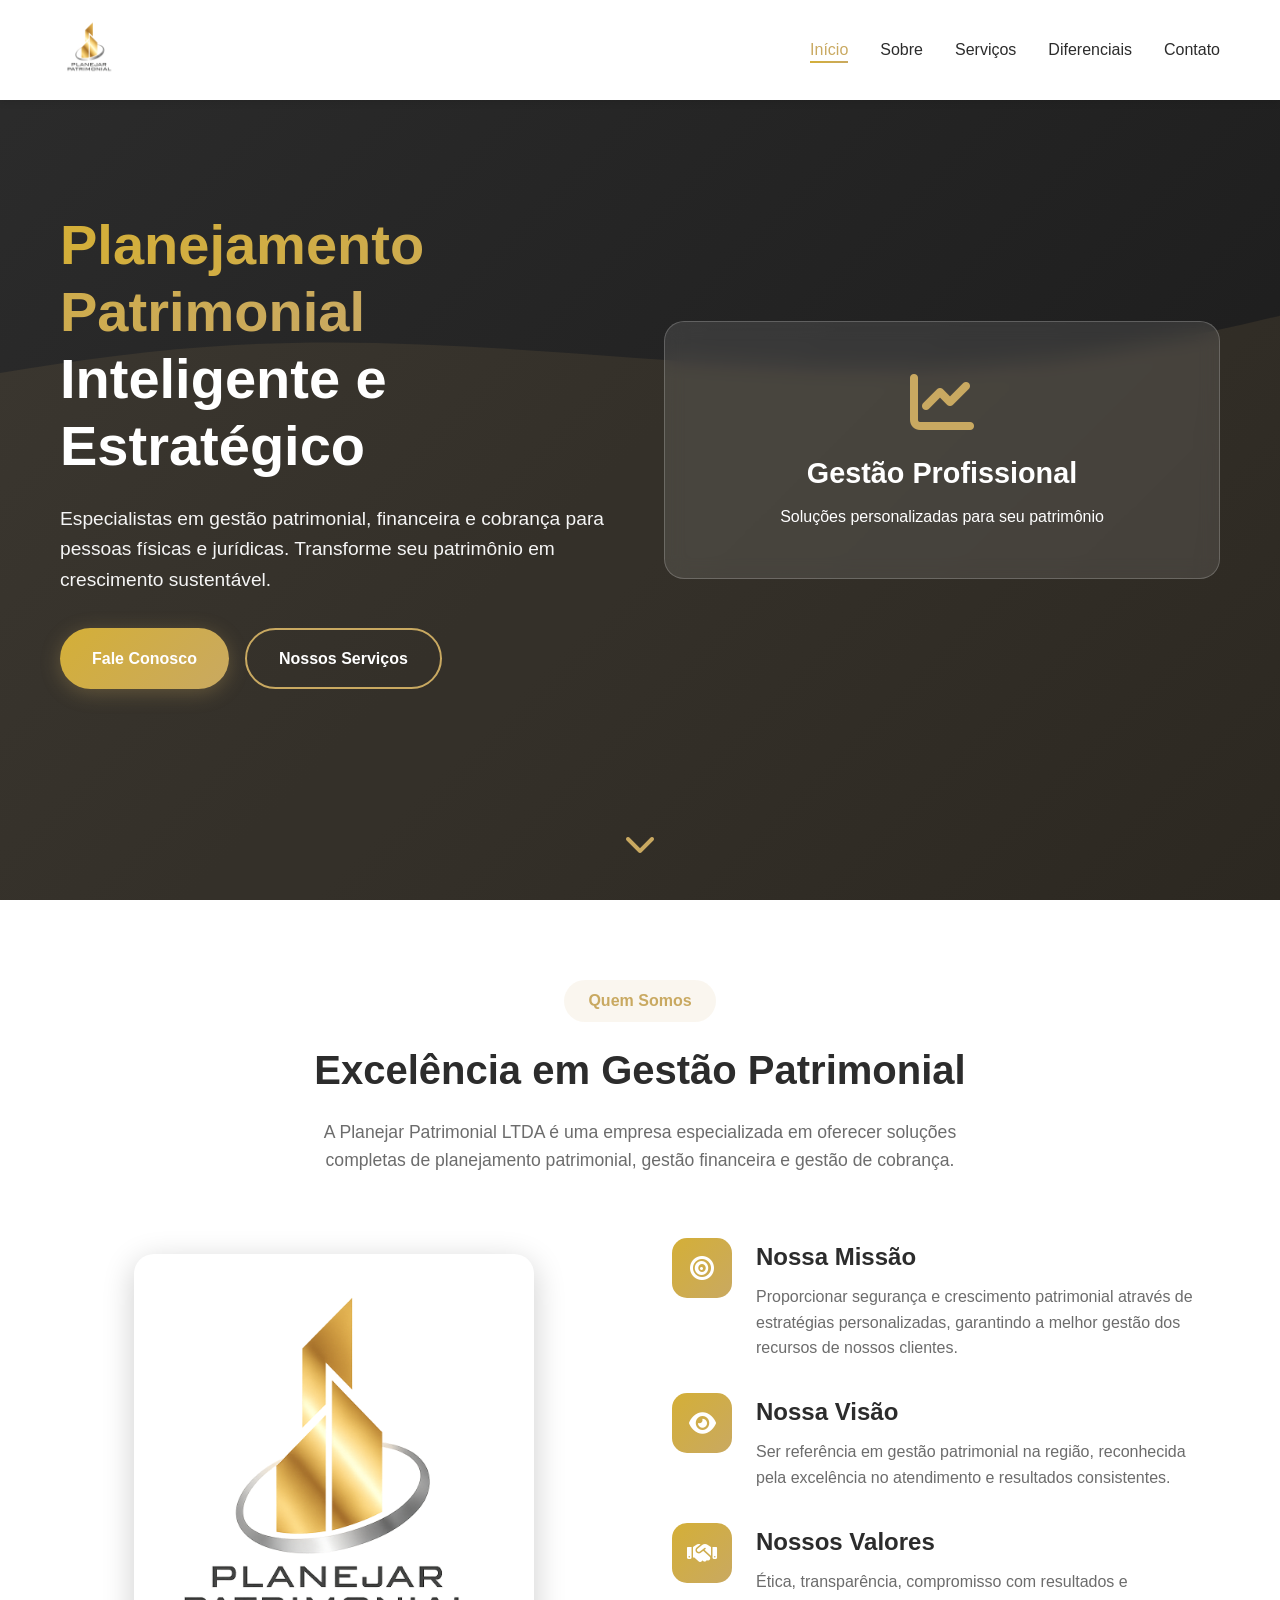
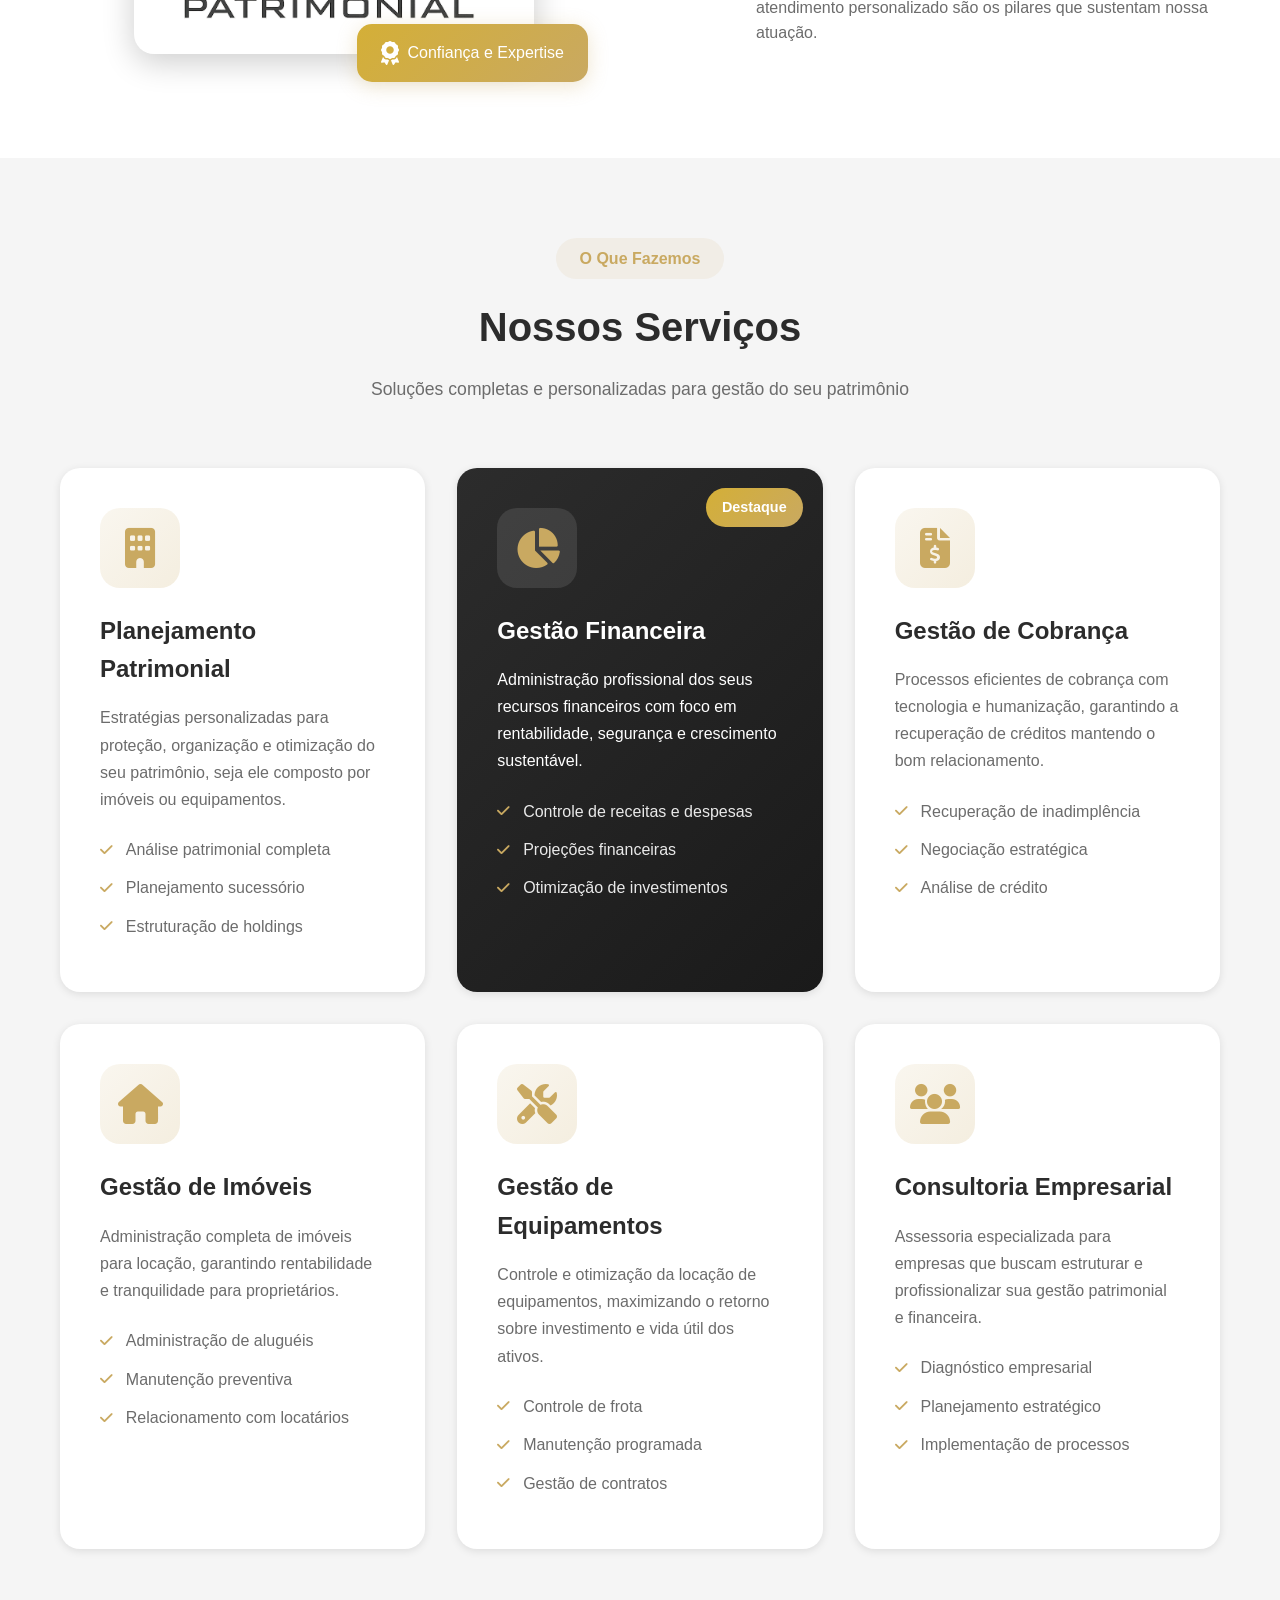
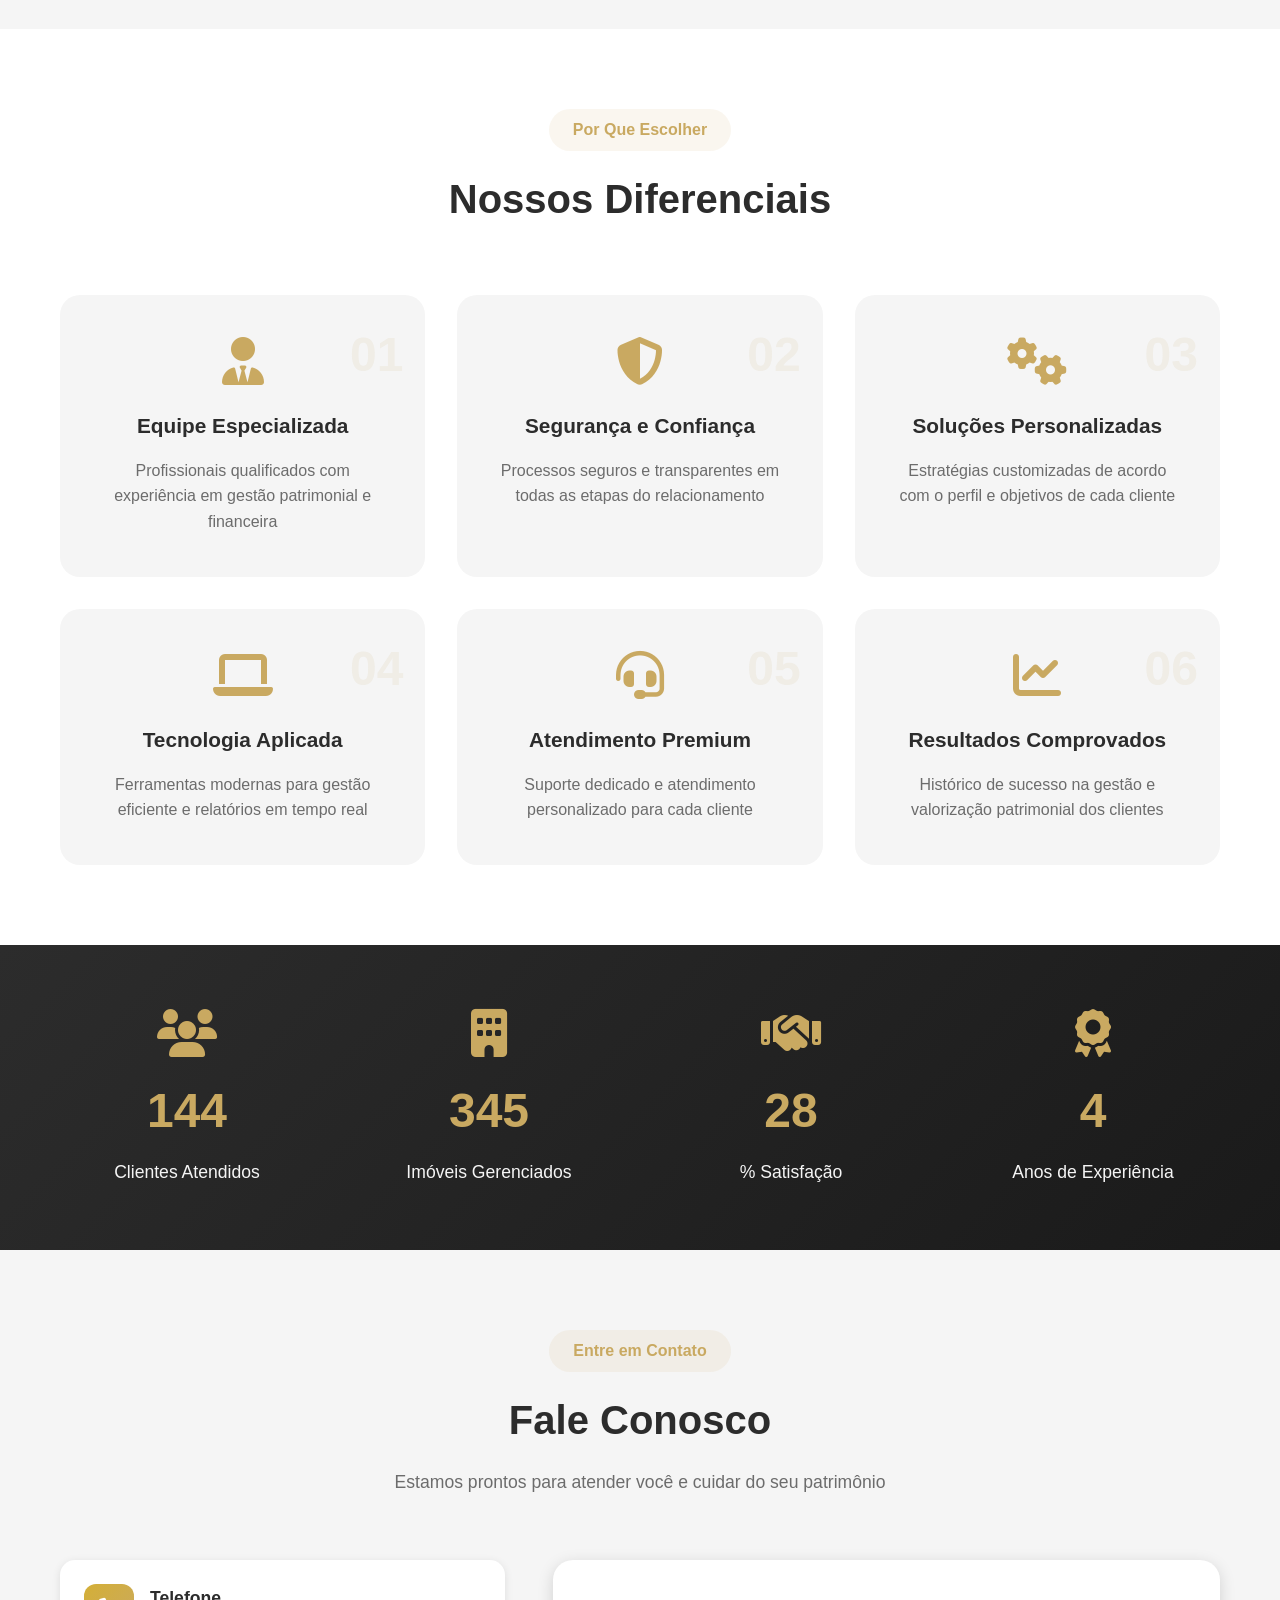
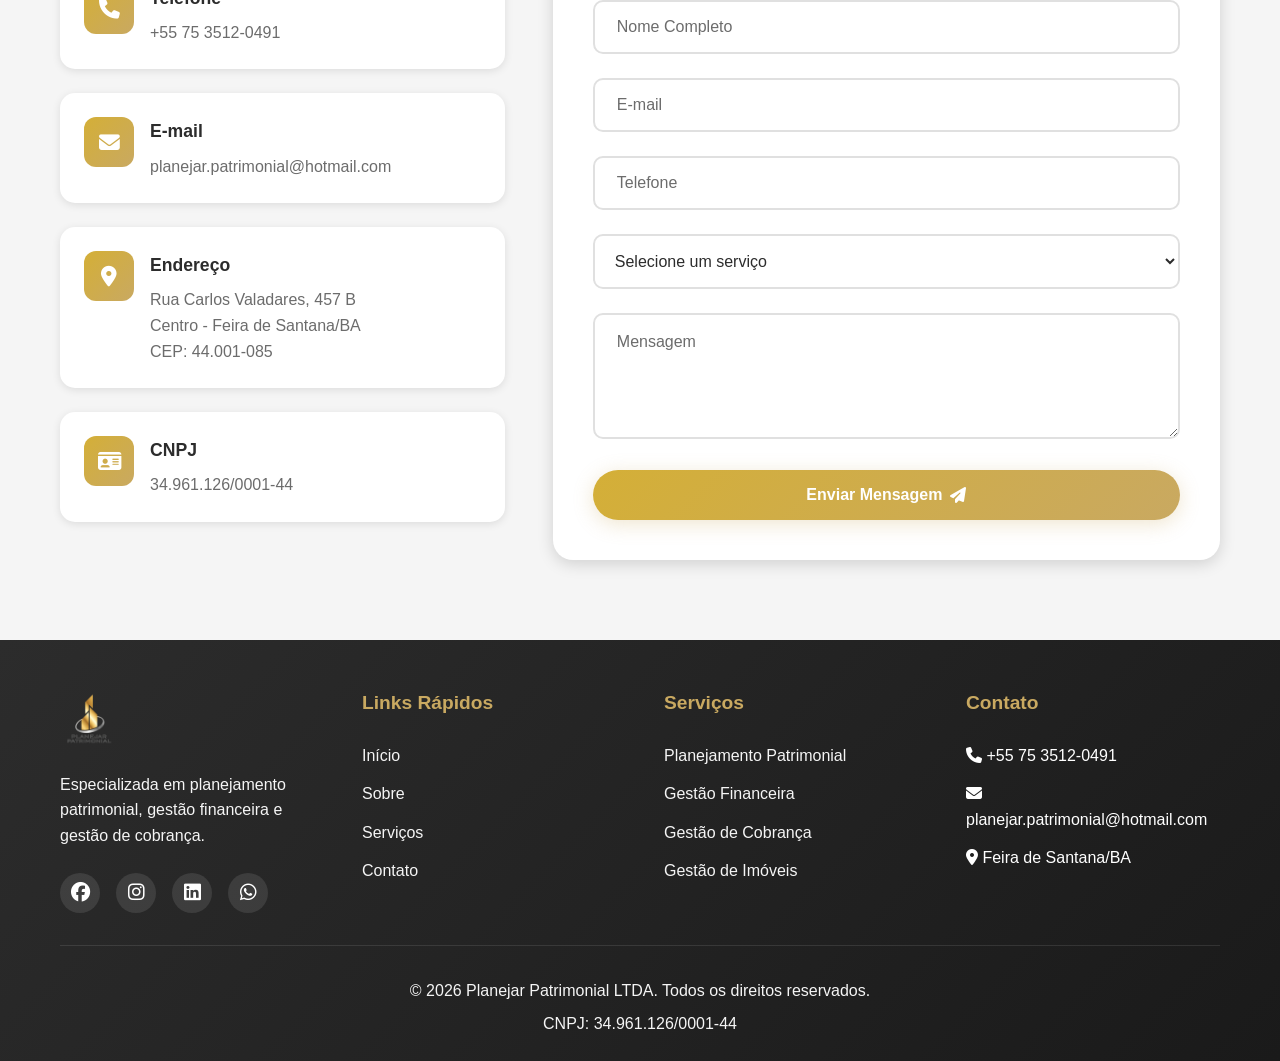
==== index.html @ b32d3a23 "commit massa" ====
<!DOCTYPE html>
<html lang="pt-BR">
<head>
    <meta charset="UTF-8">
    <meta name="viewport" content="width=device-width, initial-scale=1.0">
    <meta name="description" content="Planejar Patrimonial - Especializada em planejamento patrimonial, gestão financeira e gestão de cobrança para pessoas físicas e jurídicas.">
    <title>Planejar Patrimonial - Gestão Patrimonial e Financeira</title>
    <link rel="stylesheet" href="styles.css">
    <link rel="stylesheet" href="https://cdnjs.cloudflare.com/ajax/libs/font-awesome/6.4.0/css/all.min.css">
</head>
<body>
    <!-- Header -->
    <header id="header">
        <nav class="navbar">
            <div class="container">
                <div class="logo">
                    <img src="logo-gestao.png" alt="Planejar Patrimonial Logo">
                </div>
                <ul class="nav-menu" id="navMenu">
                    <li><a href="#home" class="nav-link">Início</a></li>
                    <li><a href="#sobre" class="nav-link">Sobre</a></li>
                    <li><a href="#servicos" class="nav-link">Serviços</a></li>
                    <li><a href="#diferenciais" class="nav-link">Diferenciais</a></li>
                    <li><a href="#contato" class="nav-link">Contato</a></li>
                </ul>
                <div class="hamburger" id="hamburger">
                    <span></span>
                    <span></span>
                    <span></span>
                </div>
            </div>
        </nav>
    </header>

    <!-- Hero Section -->
    <section id="home" class="hero">
        <div class="hero-overlay"></div>
        <div class="container hero-content">
            <div class="hero-text">
                <h1 class="hero-title">
                    <span class="highlight">Planejamento Patrimonial</span><br>
                    Inteligente e Estratégico
                </h1>
                <p class="hero-subtitle">
                    Especialistas em gestão patrimonial, financeira e cobrança para pessoas físicas e jurídicas.
                    Transforme seu patrimônio em crescimento sustentável.
                </p>
                <div class="hero-buttons">
                    <a href="#contato" class="btn btn-primary">Fale Conosco</a>
                    <a href="#servicos" class="btn btn-secondary">Nossos Serviços</a>
                </div>
            </div>
            <div class="hero-image">
                <div class="floating-card">
                    <i class="fas fa-chart-line"></i>
                    <h3>Gestão Profissional</h3>
                    <p>Soluções personalizadas para seu patrimônio</p>
                </div>
            </div>
        </div>
        <div class="scroll-indicator">
            <a href="#sobre">
                <i class="fas fa-chevron-down"></i>
            </a>
        </div>
    </section>

    <!-- Sobre Section -->
    <section id="sobre" class="sobre">
        <div class="container">
            <div class="section-header">
                <span class="section-tag">Quem Somos</span>
                <h2 class="section-title">Excelência em Gestão Patrimonial</h2>
                <p class="section-description">
                    A Planejar Patrimonial LTDA é uma empresa especializada em oferecer soluções completas 
                    de planejamento patrimonial, gestão financeira e gestão de cobrança.
                </p>
            </div>
            <div class="sobre-content">
                <div class="sobre-image">
                    <img src="logo-gestao.png" alt="Planejar Patrimonial">
                    <div class="sobre-badge">
                        <i class="fas fa-award"></i>
                        <span>Confiança e Expertise</span>
                    </div>
                </div>
                <div class="sobre-text">
                    <div class="sobre-item">
                        <div class="sobre-icon">
                            <i class="fas fa-bullseye"></i>
                        </div>
                        <div>
                            <h3>Nossa Missão</h3>
                            <p>Proporcionar segurança e crescimento patrimonial através de estratégias personalizadas, 
                            garantindo a melhor gestão dos recursos de nossos clientes.</p>
                        </div>
                    </div>
                    <div class="sobre-item">
                        <div class="sobre-icon">
                            <i class="fas fa-eye"></i>
                        </div>
                        <div>
                            <h3>Nossa Visão</h3>
                            <p>Ser referência em gestão patrimonial na região, reconhecida pela excelência no 
                            atendimento e resultados consistentes.</p>
                        </div>
                    </div>
                    <div class="sobre-item">
                        <div class="sobre-icon">
                            <i class="fas fa-handshake"></i>
                        </div>
                        <div>
                            <h3>Nossos Valores</h3>
                            <p>Ética, transparência, compromisso com resultados e atendimento personalizado 
                            são os pilares que sustentam nossa atuação.</p>
                        </div>
                    </div>
                </div>
            </div>
        </div>
    </section>

    <!-- Serviços Section -->
    <section id="servicos" class="servicos">
        <div class="container">
            <div class="section-header">
                <span class="section-tag">O Que Fazemos</span>
                <h2 class="section-title">Nossos Serviços</h2>
                <p class="section-description">
                    Soluções completas e personalizadas para gestão do seu patrimônio
                </p>
            </div>
            <div class="servicos-grid">
                <div class="servico-card">
                    <div class="servico-icon">
                        <i class="fas fa-building"></i>
                    </div>
                    <h3>Planejamento Patrimonial</h3>
                    <p>Estratégias personalizadas para proteção, organização e otimização do seu patrimônio, 
                    seja ele composto por imóveis ou equipamentos.</p>
                    <ul class="servico-features">
                        <li><i class="fas fa-check"></i> Análise patrimonial completa</li>
                        <li><i class="fas fa-check"></i> Planejamento sucessório</li>
                        <li><i class="fas fa-check"></i> Estruturação de holdings</li>
                    </ul>
                </div>
                <div class="servico-card featured">
                    <div class="featured-badge">Destaque</div>
                    <div class="servico-icon">
                        <i class="fas fa-chart-pie"></i>
                    </div>
                    <h3>Gestão Financeira</h3>
                    <p>Administração profissional dos seus recursos financeiros com foco em rentabilidade, 
                    segurança e crescimento sustentável.</p>
                    <ul class="servico-features">
                        <li><i class="fas fa-check"></i> Controle de receitas e despesas</li>
                        <li><i class="fas fa-check"></i> Projeções financeiras</li>
                        <li><i class="fas fa-check"></i> Otimização de investimentos</li>
                    </ul>
                </div>
                <div class="servico-card">
                    <div class="servico-icon">
                        <i class="fas fa-file-invoice-dollar"></i>
                    </div>
                    <h3>Gestão de Cobrança</h3>
                    <p>Processos eficientes de cobrança com tecnologia e humanização, garantindo a recuperação 
                    de créditos mantendo o bom relacionamento.</p>
                    <ul class="servico-features">
                        <li><i class="fas fa-check"></i> Recuperação de inadimplência</li>
                        <li><i class="fas fa-check"></i> Negociação estratégica</li>
                        <li><i class="fas fa-check"></i> Análise de crédito</li>
                    </ul>
                </div>
                <div class="servico-card">
                    <div class="servico-icon">
                        <i class="fas fa-home"></i>
                    </div>
                    <h3>Gestão de Imóveis</h3>
                    <p>Administração completa de imóveis para locação, garantindo rentabilidade e tranquilidade 
                    para proprietários.</p>
                    <ul class="servico-features">
                        <li><i class="fas fa-check"></i> Administração de aluguéis</li>
                        <li><i class="fas fa-check"></i> Manutenção preventiva</li>
                        <li><i class="fas fa-check"></i> Relacionamento com locatários</li>
                    </ul>
                </div>
                <div class="servico-card">
                    <div class="servico-icon">
                        <i class="fas fa-tools"></i>
                    </div>
                    <h3>Gestão de Equipamentos</h3>
                    <p>Controle e otimização da locação de equipamentos, maximizando o retorno sobre 
                    investimento e vida útil dos ativos.</p>
                    <ul class="servico-features">
                        <li><i class="fas fa-check"></i> Controle de frota</li>
                        <li><i class="fas fa-check"></i> Manutenção programada</li>
                        <li><i class="fas fa-check"></i> Gestão de contratos</li>
                    </ul>
                </div>
                <div class="servico-card">
                    <div class="servico-icon">
                        <i class="fas fa-users"></i>
                    </div>
                    <h3>Consultoria Empresarial</h3>
                    <p>Assessoria especializada para empresas que buscam estruturar e profissionalizar 
                    sua gestão patrimonial e financeira.</p>
                    <ul class="servico-features">
                        <li><i class="fas fa-check"></i> Diagnóstico empresarial</li>
                        <li><i class="fas fa-check"></i> Planejamento estratégico</li>
                        <li><i class="fas fa-check"></i> Implementação de processos</li>
                    </ul>
                </div>
            </div>
        </div>
    </section>

    <!-- Diferenciais Section -->
    <section id="diferenciais" class="diferenciais">
        <div class="container">
            <div class="section-header">
                <span class="section-tag">Por Que Escolher</span>
                <h2 class="section-title">Nossos Diferenciais</h2>
            </div>
            <div class="diferenciais-grid">
                <div class="diferencial-card">
                    <div class="diferencial-number">01</div>
                    <i class="fas fa-user-tie"></i>
                    <h3>Equipe Especializada</h3>
                    <p>Profissionais qualificados com experiência em gestão patrimonial e financeira</p>
                </div>
                <div class="diferencial-card">
                    <div class="diferencial-number">02</div>
                    <i class="fas fa-shield-alt"></i>
                    <h3>Segurança e Confiança</h3>
                    <p>Processos seguros e transparentes em todas as etapas do relacionamento</p>
                </div>
                <div class="diferencial-card">
                    <div class="diferencial-number">03</div>
                    <i class="fas fa-cogs"></i>
                    <h3>Soluções Personalizadas</h3>
                    <p>Estratégias customizadas de acordo com o perfil e objetivos de cada cliente</p>
                </div>
                <div class="diferencial-card">
                    <div class="diferencial-number">04</div>
                    <i class="fas fa-laptop"></i>
                    <h3>Tecnologia Aplicada</h3>
                    <p>Ferramentas modernas para gestão eficiente e relatórios em tempo real</p>
                </div>
                <div class="diferencial-card">
                    <div class="diferencial-number">05</div>
                    <i class="fas fa-headset"></i>
                    <h3>Atendimento Premium</h3>
                    <p>Suporte dedicado e atendimento personalizado para cada cliente</p>
                </div>
                <div class="diferencial-card">
                    <div class="diferencial-number">06</div>
                    <i class="fas fa-chart-line"></i>
                    <h3>Resultados Comprovados</h3>
                    <p>Histórico de sucesso na gestão e valorização patrimonial dos clientes</p>
                </div>
            </div>
        </div>
    </section>

    <!-- Stats Section -->
    <section class="stats">
        <div class="container">
            <div class="stats-grid">
                <div class="stat-item">
                    <i class="fas fa-users"></i>
                    <h3 class="stat-number" data-target="500">0</h3>
                    <p>Clientes Atendidos</p>
                </div>
                <div class="stat-item">
                    <i class="fas fa-building"></i>
                    <h3 class="stat-number" data-target="1200">0</h3>
                    <p>Imóveis Gerenciados</p>
                </div>
                <div class="stat-item">
                    <i class="fas fa-handshake"></i>
                    <h3 class="stat-number" data-target="98">0</h3>
                    <p>% Satisfação</p>
                </div>
                <div class="stat-item">
                    <i class="fas fa-award"></i>
                    <h3 class="stat-number" data-target="15">0</h3>
                    <p>Anos de Experiência</p>
                </div>
            </div>
        </div>
    </section>

    <!-- Contato Section -->
    <section id="contato" class="contato">
        <div class="container">
            <div class="section-header">
                <span class="section-tag">Entre em Contato</span>
                <h2 class="section-title">Fale Conosco</h2>
                <p class="section-description">
                    Estamos prontos para atender você e cuidar do seu patrimônio
                </p>
            </div>
            <div class="contato-content">
                <div class="contato-info">
                    <div class="info-card">
                        <div class="info-icon">
                            <i class="fas fa-phone"></i>
                        </div>
                        <div>
                            <h3>Telefone</h3>
                            <p><a href="tel:+557535120491">+55 75 3512-0491</a></p>
                        </div>
                    </div>
                    <div class="info-card">
                        <div class="info-icon">
                            <i class="fas fa-envelope"></i>
                        </div>
                        <div>
                            <h3>E-mail</h3>
                            <p><a href="mailto:planejar.patrimonial@hotmail.com">planejar.patrimonial@hotmail.com</a></p>
                        </div>
                    </div>
                    <div class="info-card">
                        <div class="info-icon">
                            <i class="fas fa-map-marker-alt"></i>
                        </div>
                        <div>
                            <h3>Endereço</h3>
                            <p>Rua Carlos Valadares, 457 B<br>Centro - Feira de Santana/BA<br>CEP: 44.001-085</p>
                        </div>
                    </div>
                    <div class="info-card">
                        <div class="info-icon">
                            <i class="fas fa-id-card"></i>
                        </div>
                        <div>
                            <h3>CNPJ</h3>
                            <p>34.961.126/0001-44</p>
                        </div>
                    </div>
                </div>
                <div class="contato-form-wrapper">
                    <form id="contactForm" class="contato-form">
                        <div class="form-group">
                            <input type="text" id="nome" name="nome" placeholder=" " required>
                            <label for="nome">Nome Completo</label>
                        </div>
                        <div class="form-group">
                            <input type="email" id="email" name="email" placeholder=" " required>
                            <label for="email">E-mail</label>
                        </div>
                        <div class="form-group">
                            <input type="tel" id="telefone" name="telefone" placeholder=" " required>
                            <label for="telefone">Telefone</label>
                        </div>
                        <div class="form-group">
                            <select id="servico" name="servico" required>
                                <option value="">Selecione um serviço</option>
                                <option value="planejamento">Planejamento Patrimonial</option>
                                <option value="gestao-financeira">Gestão Financeira</option>
                                <option value="gestao-cobranca">Gestão de Cobrança</option>
                                <option value="gestao-imoveis">Gestão de Imóveis</option>
                                <option value="gestao-equipamentos">Gestão de Equipamentos</option>
                                <option value="consultoria">Consultoria Empresarial</option>
                            </select>
                        </div>
                        <div class="form-group">
                            <textarea id="mensagem" name="mensagem" rows="5" placeholder=" " required></textarea>
                            <label for="mensagem">Mensagem</label>
                        </div>
                        <button type="submit" class="btn btn-primary btn-block">
                            Enviar Mensagem
                            <i class="fas fa-paper-plane"></i>
                        </button>
                    </form>
                </div>
            </div>
        </div>
    </section>

    <!-- Footer -->
    <footer class="footer">
        <div class="container">
            <div class="footer-content">
                <div class="footer-column">
                    <img src="logo-gestao.png" alt="Planejar Patrimonial" class="footer-logo">
                    <p>Especializada em planejamento patrimonial, gestão financeira e gestão de cobrança.</p>
                    <div class="social-links">
                        <a href="#" aria-label="Facebook"><i class="fab fa-facebook"></i></a>
                        <a href="#" aria-label="Instagram"><i class="fab fa-instagram"></i></a>
                        <a href="#" aria-label="LinkedIn"><i class="fab fa-linkedin"></i></a>
                        <a href="#" aria-label="WhatsApp"><i class="fab fa-whatsapp"></i></a>
                    </div>
                </div>
                <div class="footer-column">
                    <h3>Links Rápidos</h3>
                    <ul>
                        <li><a href="#home">Início</a></li>
                        <li><a href="#sobre">Sobre</a></li>
                        <li><a href="#servicos">Serviços</a></li>
                        <li><a href="#contato">Contato</a></li>
                    </ul>
                </div>
                <div class="footer-column">
                    <h3>Serviços</h3>
                    <ul>
                        <li><a href="#servicos">Planejamento Patrimonial</a></li>
                        <li><a href="#servicos">Gestão Financeira</a></li>
                        <li><a href="#servicos">Gestão de Cobrança</a></li>
                        <li><a href="#servicos">Gestão de Imóveis</a></li>
                    </ul>
                </div>
                <div class="footer-column">
                    <h3>Contato</h3>
                    <ul>
                        <li><i class="fas fa-phone"></i> +55 75 3512-0491</li>
                        <li><i class="fas fa-envelope"></i> planejar.patrimonial@hotmail.com</li>
                        <li><i class="fas fa-map-marker-alt"></i> Feira de Santana/BA</li>
                    </ul>
                </div>
            </div>
            <div class="footer-bottom">
                <p>&copy; 2026 Planejar Patrimonial LTDA. Todos os direitos reservados.</p>
                <p>CNPJ: 34.961.126/0001-44</p>
            </div>
        </div>
    </footer>

    <!-- Back to Top Button -->
    <button id="backToTop" class="back-to-top" aria-label="Voltar ao topo">
        <i class="fas fa-arrow-up"></i>
    </button>

    <script src="script.js"></script>
</body>
</html>
---- styles.css ----
/* ===================================
   Reset e Configurações Gerais
   =================================== */
* {
    margin: 0;
    padding: 0;
    box-sizing: border-box;
}

:root {
    /* Cores Principais */
    --primary-gold: #C9A961;
    --primary-dark-gold: #B39451;
    --secondary-gray: #6C6C6C;
    --dark-gray: #2C2C2C;
    --light-gray: #F5F5F5;
    --white: #FFFFFF;
    --black: #1A1A1A;
    
    /* Gradientes */
    --gradient-gold: linear-gradient(135deg, #D4AF37 0%, #C9A961 100%);
    --gradient-dark: linear-gradient(135deg, #2C2C2C 0%, #1A1A1A 100%);
    
    /* Sombras */
    --shadow-sm: 0 2px 8px rgba(0, 0, 0, 0.1);
    --shadow-md: 0 4px 16px rgba(0, 0, 0, 0.15);
    --shadow-lg: 0 8px 32px rgba(0, 0, 0, 0.2);
    --shadow-gold: 0 4px 20px rgba(201, 169, 97, 0.3);
    
    /* Transições */
    --transition: all 0.3s ease;
}

html {
    scroll-behavior: smooth;
}

body {
    font-family: 'Segoe UI', Tahoma, Geneva, Verdana, sans-serif;
    color: var(--dark-gray);
    line-height: 1.6;
    overflow-x: hidden;
}

.container {
    max-width: 1200px;
    margin: 0 auto;
    padding: 0 20px;
}

/* ===================================
   Header e Navegação
   =================================== */
#header {
    position: fixed;
    top: 0;
    left: 0;
    right: 0;
    background: var(--white);
    box-shadow: var(--shadow-sm);
    z-index: 1000;
    transition: var(--transition);
}

#header.scrolled {
    box-shadow: var(--shadow-md);
}

.navbar {
    padding: 1rem 0;
}

.navbar .container {
    display: flex;
    justify-content: space-between;
    align-items: center;
}

.logo img {
    height: 60px;
    width: auto;
    transition: var(--transition);
}

.nav-menu {
    display: flex;
    list-style: none;
    gap: 2rem;
    align-items: center;
}

.nav-link {
    text-decoration: none;
    color: var(--dark-gray);
    font-weight: 500;
    font-size: 1rem;
    position: relative;
    transition: var(--transition);
}

.nav-link::after {
    content: '';
    position: absolute;
    bottom: -5px;
    left: 0;
    width: 0;
    height: 2px;
    background: var(--gradient-gold);
    transition: width 0.3s ease;
}

.nav-link:hover {
    color: var(--primary-gold);
}

.nav-link:hover::after {
    width: 100%;
}

.hamburger {
    display: none;
    flex-direction: column;
    cursor: pointer;
    gap: 5px;
}

.hamburger span {
    width: 25px;
    height: 3px;
    background: var(--dark-gray);
    transition: var(--transition);
    border-radius: 3px;
}

/* ===================================
   Hero Section
   =================================== */
.hero {
    min-height: 100vh;
    display: flex;
    align-items: center;
    justify-content: center;
    position: relative;
    background: var(--gradient-dark);
    padding-top: 80px;
    overflow: hidden;
}

.hero-overlay {
    position: absolute;
    top: 0;
    left: 0;
    right: 0;
    bottom: 0;
    background: url('data:image/svg+xml,<svg xmlns="http://www.w3.org/2000/svg" viewBox="0 0 1440 320"><path fill="%23C9A961" fill-opacity="0.1" d="M0,96L48,112C96,128,192,160,288,160C384,160,480,128,576,122.7C672,117,768,139,864,128C960,117,1056,75,1152,69.3C1248,64,1344,96,1392,112L1440,128L1440,320L1392,320C1344,320,1248,320,1152,320C1056,320,960,320,864,320C768,320,672,320,576,320C480,320,384,320,288,320C192,320,96,320,48,320L0,320Z"></path></svg>');
    background-size: cover;
    background-position: bottom;
}

.hero-content {
    display: grid;
    grid-template-columns: 1fr 1fr;
    gap: 3rem;
    align-items: center;
    position: relative;
    z-index: 1;
}

.hero-text {
    color: var(--white);
}

.hero-title {
    font-size: 3.5rem;
    font-weight: 700;
    line-height: 1.2;
    margin-bottom: 1.5rem;
    animation: fadeInUp 1s ease;
}

.highlight {
    background: var(--gradient-gold);
    -webkit-background-clip: text;
    -webkit-text-fill-color: transparent;
    background-clip: text;
}

.hero-subtitle {
    font-size: 1.2rem;
    margin-bottom: 2rem;
    color: var(--light-gray);
    animation: fadeInUp 1s ease 0.2s backwards;
}

.hero-buttons {
    display: flex;
    gap: 1rem;
    flex-wrap: wrap;
    animation: fadeInUp 1s ease 0.4s backwards;
}

.btn {
    padding: 1rem 2rem;
    border-radius: 50px;
    text-decoration: none;
    font-weight: 600;
    font-size: 1rem;
    transition: var(--transition);
    display: inline-flex;
    align-items: center;
    gap: 0.5rem;
    cursor: pointer;
    border: none;
}

.btn-primary {
    background: var(--gradient-gold);
    color: var(--white);
    box-shadow: var(--shadow-gold);
}

.btn-primary:hover {
    transform: translateY(-3px);
    box-shadow: 0 6px 25px rgba(201, 169, 97, 0.4);
}

.btn-secondary {
    background: transparent;
    color: var(--white);
    border: 2px solid var(--primary-gold);
}

.btn-secondary:hover {
    background: var(--primary-gold);
    transform: translateY(-3px);
}

.btn-block {
    width: 100%;
    justify-content: center;
}

.hero-image {
    animation: fadeInRight 1s ease 0.5s backwards;
}

.floating-card {
    background: rgba(255, 255, 255, 0.1);
    backdrop-filter: blur(10px);
    border: 1px solid rgba(255, 255, 255, 0.2);
    border-radius: 20px;
    padding: 3rem;
    text-align: center;
    color: var(--white);
    animation: float 3s ease-in-out infinite;
}

.floating-card i {
    font-size: 4rem;
    color: var(--primary-gold);
    margin-bottom: 1rem;
}

.floating-card h3 {
    font-size: 1.8rem;
    margin-bottom: 0.5rem;
}

.scroll-indicator {
    position: absolute;
    bottom: 30px;
    left: 50%;
    transform: translateX(-50%);
    animation: bounce 2s infinite;
}

.scroll-indicator a {
    color: var(--primary-gold);
    font-size: 2rem;
}

/* ===================================
   Section Styles
   =================================== */
section {
    padding: 5rem 0;
}

.section-header {
    text-align: center;
    margin-bottom: 4rem;
}

.section-tag {
    display: inline-block;
    padding: 0.5rem 1.5rem;
    background: rgba(201, 169, 97, 0.1);
    color: var(--primary-gold);
    border-radius: 50px;
    font-weight: 600;
    margin-bottom: 1rem;
}

.section-title {
    font-size: 2.5rem;
    color: var(--dark-gray);
    margin-bottom: 1rem;
}

.section-description {
    font-size: 1.1rem;
    color: var(--secondary-gray);
    max-width: 700px;
    margin: 0 auto;
}

/* ===================================
   Sobre Section
   =================================== */
.sobre {
    background: var(--white);
}

.sobre-content {
    display: grid;
    grid-template-columns: 1fr 1fr;
    gap: 4rem;
    align-items: center;
}

.sobre-image {
    position: relative;
    text-align: center;
}

.sobre-image img {
    width: 100%;
    max-width: 400px;
    border-radius: 20px;
    box-shadow: var(--shadow-lg);
}

.sobre-badge {
    position: absolute;
    bottom: -20px;
    right: 20px;
    background: var(--gradient-gold);
    color: var(--white);
    padding: 1rem 1.5rem;
    border-radius: 15px;
    display: flex;
    align-items: center;
    gap: 0.5rem;
    box-shadow: var(--shadow-gold);
}

.sobre-badge i {
    font-size: 1.5rem;
}

.sobre-item {
    display: flex;
    gap: 1.5rem;
    margin-bottom: 2rem;
}

.sobre-icon {
    width: 60px;
    height: 60px;
    background: var(--gradient-gold);
    border-radius: 15px;
    display: flex;
    align-items: center;
    justify-content: center;
    color: var(--white);
    font-size: 1.5rem;
    flex-shrink: 0;
}

.sobre-item h3 {
    font-size: 1.5rem;
    color: var(--dark-gray);
    margin-bottom: 0.5rem;
}

.sobre-item p {
    color: var(--secondary-gray);
}

/* ===================================
   Serviços Section
   =================================== */
.servicos {
    background: var(--light-gray);
}

.servicos-grid {
    display: grid;
    grid-template-columns: repeat(auto-fit, minmax(350px, 1fr));
    gap: 2rem;
}

.servico-card {
    background: var(--white);
    padding: 2.5rem;
    border-radius: 20px;
    box-shadow: var(--shadow-sm);
    transition: var(--transition);
    position: relative;
    overflow: hidden;
}

.servico-card::before {
    content: '';
    position: absolute;
    top: 0;
    left: 0;
    right: 0;
    height: 5px;
    background: var(--gradient-gold);
    transform: scaleX(0);
    transition: var(--transition);
}

.servico-card:hover {
    transform: translateY(-10px);
    box-shadow: var(--shadow-lg);
}

.servico-card:hover::before {
    transform: scaleX(1);
}

.servico-card.featured {
    background: var(--gradient-dark);
    color: var(--white);
}

.servico-card.featured h3,
.servico-card.featured p {
    color: var(--white);
}

.featured-badge {
    position: absolute;
    top: 20px;
    right: 20px;
    background: var(--gradient-gold);
    color: var(--white);
    padding: 0.5rem 1rem;
    border-radius: 50px;
    font-size: 0.9rem;
    font-weight: 600;
}

.servico-icon {
    width: 80px;
    height: 80px;
    background: linear-gradient(135deg, rgba(201, 169, 97, 0.1), rgba(201, 169, 97, 0.2));
    border-radius: 20px;
    display: flex;
    align-items: center;
    justify-content: center;
    color: var(--primary-gold);
    font-size: 2.5rem;
    margin-bottom: 1.5rem;
}

.servico-card.featured .servico-icon {
    background: rgba(255, 255, 255, 0.1);
}

.servico-card h3 {
    font-size: 1.5rem;
    margin-bottom: 1rem;
    color: var(--dark-gray);
}

.servico-card p {
    color: var(--secondary-gray);
    margin-bottom: 1.5rem;
    line-height: 1.7;
}

.servico-features {
    list-style: none;
}

.servico-features li {
    display: flex;
    align-items: center;
    gap: 0.8rem;
    margin-bottom: 0.8rem;
    color: var(--secondary-gray);
}

.servico-card.featured .servico-features li {
    color: rgba(255, 255, 255, 0.9);
}

.servico-features i {
    color: var(--primary-gold);
    font-size: 0.9rem;
}

/* ===================================
   Diferenciais Section
   =================================== */
.diferenciais {
    background: var(--white);
}

.diferenciais-grid {
    display: grid;
    grid-template-columns: repeat(auto-fit, minmax(300px, 1fr));
    gap: 2rem;
}

.diferencial-card {
    background: var(--light-gray);
    padding: 2.5rem;
    border-radius: 20px;
    text-align: center;
    position: relative;
    transition: var(--transition);
    border: 2px solid transparent;
}

.diferencial-card:hover {
    border-color: var(--primary-gold);
    transform: translateY(-5px);
    background: var(--white);
    box-shadow: var(--shadow-md);
}

.diferencial-number {
    position: absolute;
    top: 20px;
    right: 20px;
    font-size: 3rem;
    font-weight: 700;
    color: rgba(201, 169, 97, 0.1);
}

.diferencial-card i {
    font-size: 3rem;
    color: var(--primary-gold);
    margin-bottom: 1.5rem;
}

.diferencial-card h3 {
    font-size: 1.3rem;
    margin-bottom: 1rem;
    color: var(--dark-gray);
}

.diferencial-card p {
    color: var(--secondary-gray);
    line-height: 1.6;
}

/* ===================================
   Stats Section
   =================================== */
.stats {
    background: var(--gradient-dark);
    color: var(--white);
    padding: 4rem 0;
}

.stats-grid {
    display: grid;
    grid-template-columns: repeat(auto-fit, minmax(200px, 1fr));
    gap: 3rem;
    text-align: center;
}

.stat-item i {
    font-size: 3rem;
    color: var(--primary-gold);
    margin-bottom: 1rem;
}

.stat-number {
    font-size: 3rem;
    font-weight: 700;
    margin-bottom: 0.5rem;
    color: var(--primary-gold);
}

.stat-item p {
    font-size: 1.1rem;
    color: var(--light-gray);
}

/* ===================================
   Contato Section
   =================================== */
.contato {
    background: var(--light-gray);
}

.contato-content {
    display: grid;
    grid-template-columns: 1fr 1.5fr;
    gap: 3rem;
}

.contato-info {
    display: flex;
    flex-direction: column;
    gap: 1.5rem;
}

.info-card {
    background: var(--white);
    padding: 1.5rem;
    border-radius: 15px;
    display: flex;
    gap: 1rem;
    align-items: flex-start;
    box-shadow: var(--shadow-sm);
    transition: var(--transition);
}

.info-card:hover {
    box-shadow: var(--shadow-md);
    transform: translateX(5px);
}

.info-icon {
    width: 50px;
    height: 50px;
    background: var(--gradient-gold);
    border-radius: 12px;
    display: flex;
    align-items: center;
    justify-content: center;
    color: var(--white);
    font-size: 1.3rem;
    flex-shrink: 0;
}

.info-card h3 {
    font-size: 1.1rem;
    margin-bottom: 0.5rem;
    color: var(--dark-gray);
}

.info-card p,
.info-card a {
    color: var(--secondary-gray);
    text-decoration: none;
    transition: var(--transition);
}

.info-card a:hover {
    color: var(--primary-gold);
}

.contato-form-wrapper {
    background: var(--white);
    padding: 2.5rem;
    border-radius: 20px;
    box-shadow: var(--shadow-md);
}

.contato-form {
    display: flex;
    flex-direction: column;
    gap: 1.5rem;
}

.form-group {
    position: relative;
}

.form-group input,
.form-group textarea,
.form-group select {
    width: 100%;
    padding: 1rem;
    border: 2px solid #E0E0E0;
    border-radius: 10px;
    font-size: 1rem;
    font-family: inherit;
    transition: var(--transition);
    background: var(--white);
}

.form-group input:focus,
.form-group textarea:focus,
.form-group select:focus {
    outline: none;
    border-color: var(--primary-gold);
}

.form-group label {
    position: absolute;
    left: 1rem;
    top: 50%;
    transform: translateY(-50%);
    color: var(--secondary-gray);
    transition: var(--transition);
    pointer-events: none;
    background: var(--white);
    padding: 0 0.5rem;
}

.form-group textarea + label {
    top: 1rem;
    transform: translateY(0);
}

.form-group input:focus + label,
.form-group textarea:focus + label,
.form-group input:not(:placeholder-shown) + label,
.form-group textarea:not(:placeholder-shown) + label {
    top: 0;
    font-size: 0.85rem;
    color: var(--primary-gold);
}

.form-group select {
    cursor: pointer;
    color: var(--dark-gray);
}

.form-group select option {
    padding: 1rem;
}

/* ===================================
   Footer
   =================================== */
.footer {
    background: var(--gradient-dark);
    color: var(--white);
    padding: 3rem 0 1rem;
}

.footer-content {
    display: grid;
    grid-template-columns: repeat(auto-fit, minmax(250px, 1fr));
    gap: 3rem;
    margin-bottom: 2rem;
}

.footer-logo {
    height: 60px;
    margin-bottom: 1rem;
}

.footer-column h3 {
    color: var(--primary-gold);
    margin-bottom: 1.5rem;
    font-size: 1.2rem;
}

.footer-column p {
    color: var(--light-gray);
    margin-bottom: 1.5rem;
}

.footer-column ul {
    list-style: none;
}

.footer-column ul li {
    margin-bottom: 0.8rem;
}

.footer-column a {
    color: var(--light-gray);
    text-decoration: none;
    transition: var(--transition);
    display: flex;
    align-items: center;
    gap: 0.5rem;
}

.footer-column a:hover {
    color: var(--primary-gold);
}

.social-links {
    display: flex;
    gap: 1rem;
    margin-top: 1rem;
}

.social-links a {
    width: 40px;
    height: 40px;
    background: rgba(255, 255, 255, 0.1);
    border-radius: 50%;
    display: flex;
    align-items: center;
    justify-content: center;
    color: var(--white);
    font-size: 1.2rem;
    transition: var(--transition);
}

.social-links a:hover {
    background: var(--gradient-gold);
    transform: translateY(-3px);
}

.footer-bottom {
    border-top: 1px solid rgba(255, 255, 255, 0.1);
    padding-top: 2rem;
    text-align: center;
    color: var(--light-gray);
}

.footer-bottom p {
    margin-bottom: 0.5rem;
}

/* ===================================
   Back to Top Button
   =================================== */
.back-to-top {
    position: fixed;
    bottom: 30px;
    right: 30px;
    width: 50px;
    height: 50px;
    background: var(--gradient-gold);
    border: none;
    border-radius: 50%;
    color: var(--white);
    font-size: 1.5rem;
    cursor: pointer;
    opacity: 0;
    visibility: hidden;
    transition: var(--transition);
    z-index: 999;
    box-shadow: var(--shadow-gold);
}

.back-to-top.show {
    opacity: 1;
    visibility: visible;
}

.back-to-top:hover {
    transform: translateY(-5px);
    box-shadow: 0 6px 25px rgba(201, 169, 97, 0.4);
}

/* ===================================
   Animações
   =================================== */
@keyframes fadeInUp {
    from {
        opacity: 0;
        transform: translateY(30px);
    }
    to {
        opacity: 1;
        transform: translateY(0);
    }
}

@keyframes fadeInRight {
    from {
        opacity: 0;
        transform: translateX(30px);
    }
    to {
        opacity: 1;
        transform: translateX(0);
    }
}

@keyframes float {
    0%, 100% {
        transform: translateY(0);
    }
    50% {
        transform: translateY(-20px);
    }
}

@keyframes bounce {
    0%, 100% {
        transform: translateX(-50%) translateY(0);
    }
    50% {
        transform: translateX(-50%) translateY(-10px);
    }
}

/* ===================================
   Responsividade
   =================================== */
@media (max-width: 968px) {
    .hamburger {
        display: flex;
    }
    
    .nav-menu {
        position: fixed;
        left: -100%;
        top: 80px;
        flex-direction: column;
        background: var(--white);
        width: 100%;
        text-align: center;
        transition: 0.3s;
        box-shadow: var(--shadow-md);
        padding: 2rem 0;
    }
    
    .nav-menu.active {
        left: 0;
    }
    
    .hero-content {
        grid-template-columns: 1fr;
        text-align: center;
    }
    
    .hero-title {
        font-size: 2.5rem;
    }
    
    .hero-buttons {
        justify-content: center;
    }
    
    .sobre-content {
        grid-template-columns: 1fr;
        text-align: center;
    }
    
    .sobre-item {
        flex-direction: column;
        text-align: center;
    }
    
    .servicos-grid {
        grid-template-columns: 1fr;
    }
    
    .contato-content {
        grid-template-columns: 1fr;
    }
    
    .section-title {
        font-size: 2rem;
    }
}

@media (max-width: 640px) {
    .hero-title {
        font-size: 2rem;
    }
    
    .hero-subtitle {
        font-size: 1rem;
    }
    
    .btn {
        padding: 0.8rem 1.5rem;
        font-size: 0.9rem;
    }
    
    .section-title {
        font-size: 1.8rem;
    }
    
    .floating-card {
        padding: 2rem;
    }
    
    .floating-card i {
        font-size: 3rem;
    }
    
    .stat-number {
        font-size: 2.5rem;
    }
    
    .diferenciais-grid {
        grid-template-columns: 1fr;
    }
}

/* ===================================
   Utilities
   =================================== */
.text-center {
    text-align: center;
}

.mt-1 { margin-top: 1rem; }
.mt-2 { margin-top: 2rem; }
.mt-3 { margin-top: 3rem; }
.mb-1 { margin-bottom: 1rem; }
.mb-2 { margin-bottom: 2rem; }
.mb-3 { margin-bottom: 3rem; }
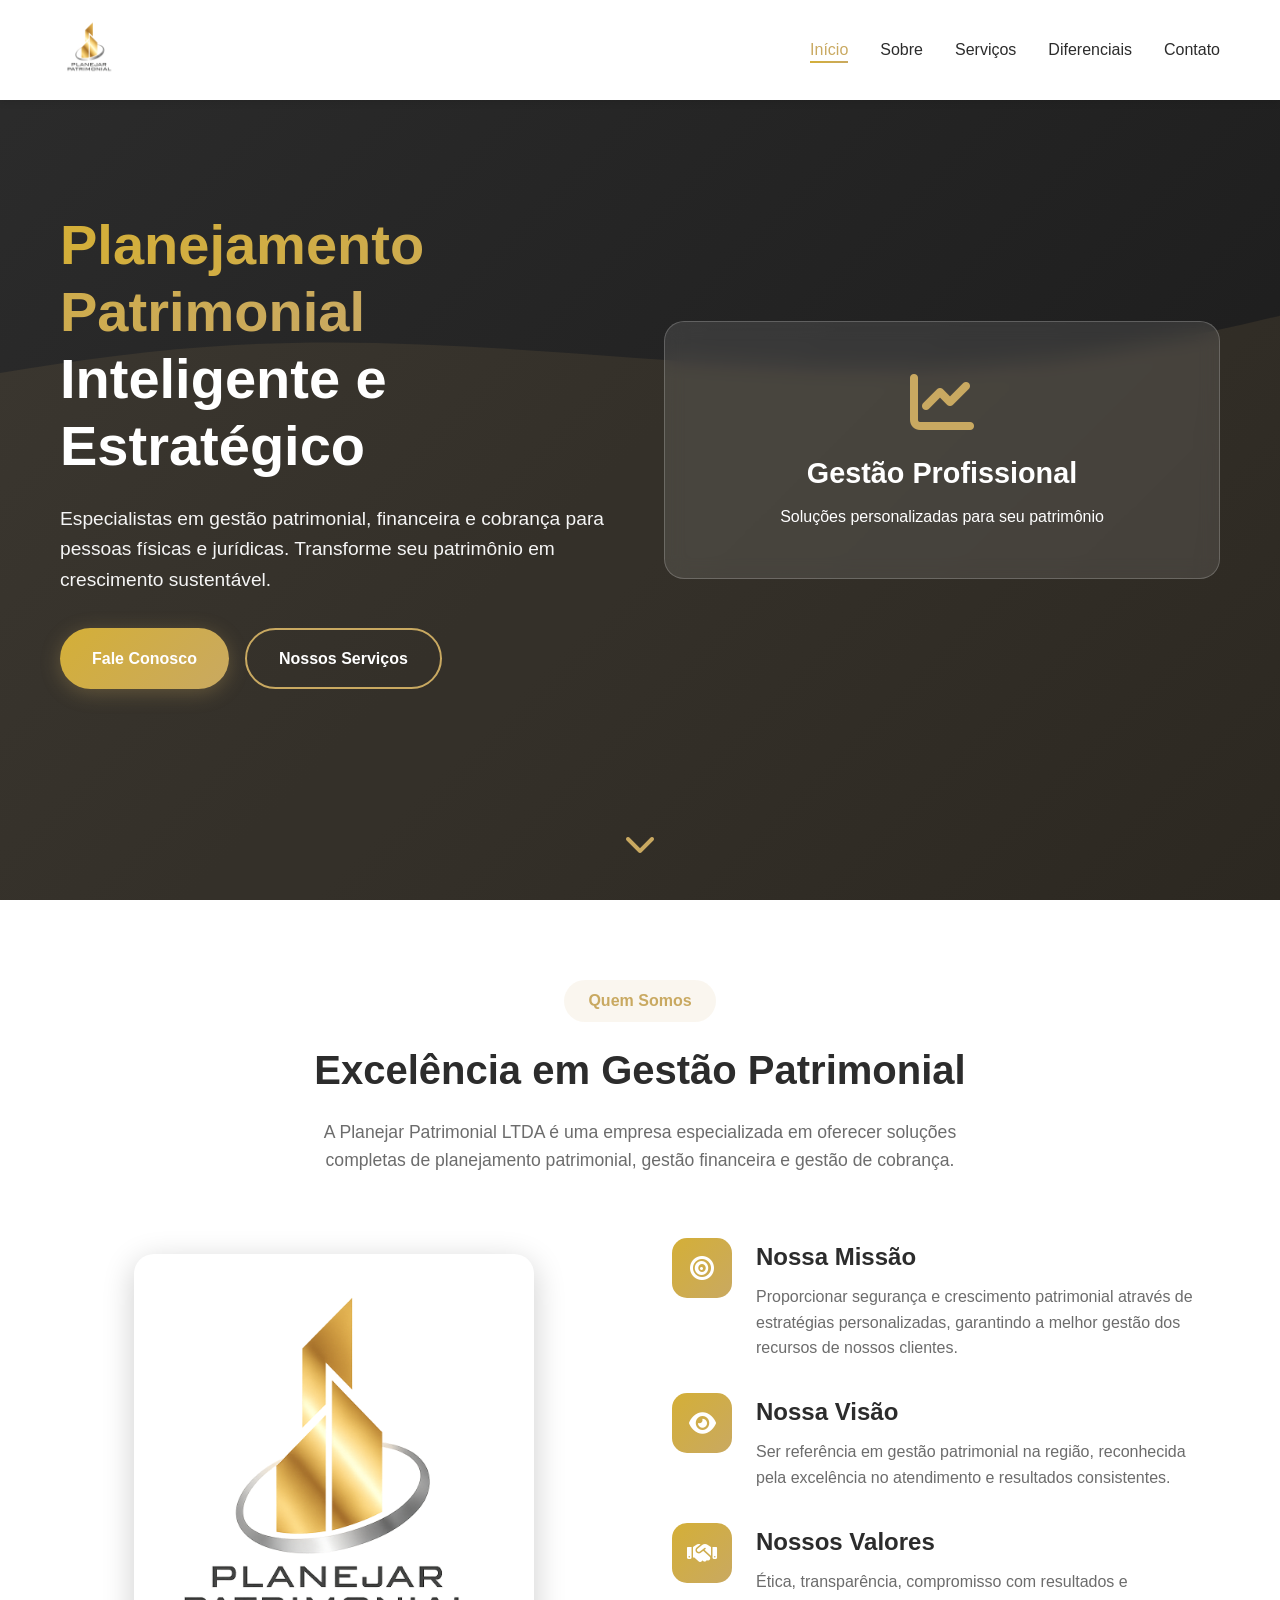
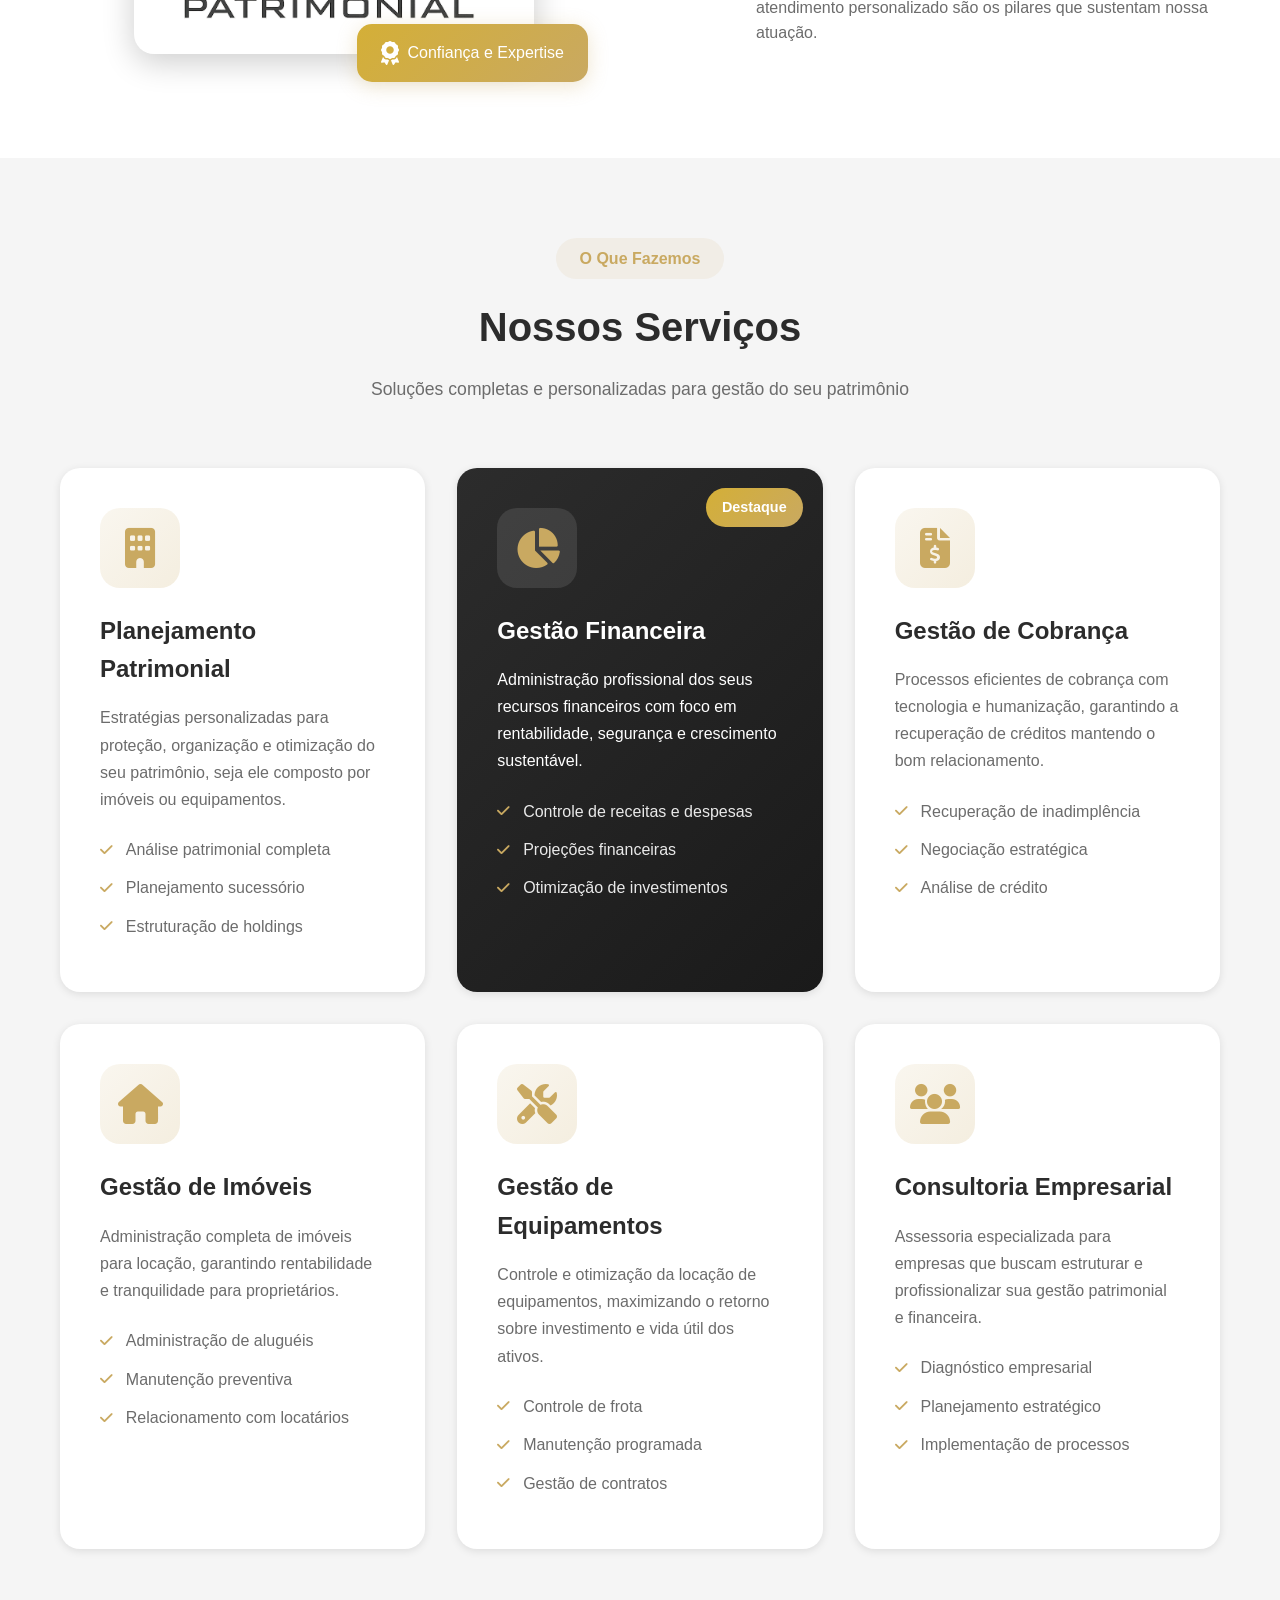
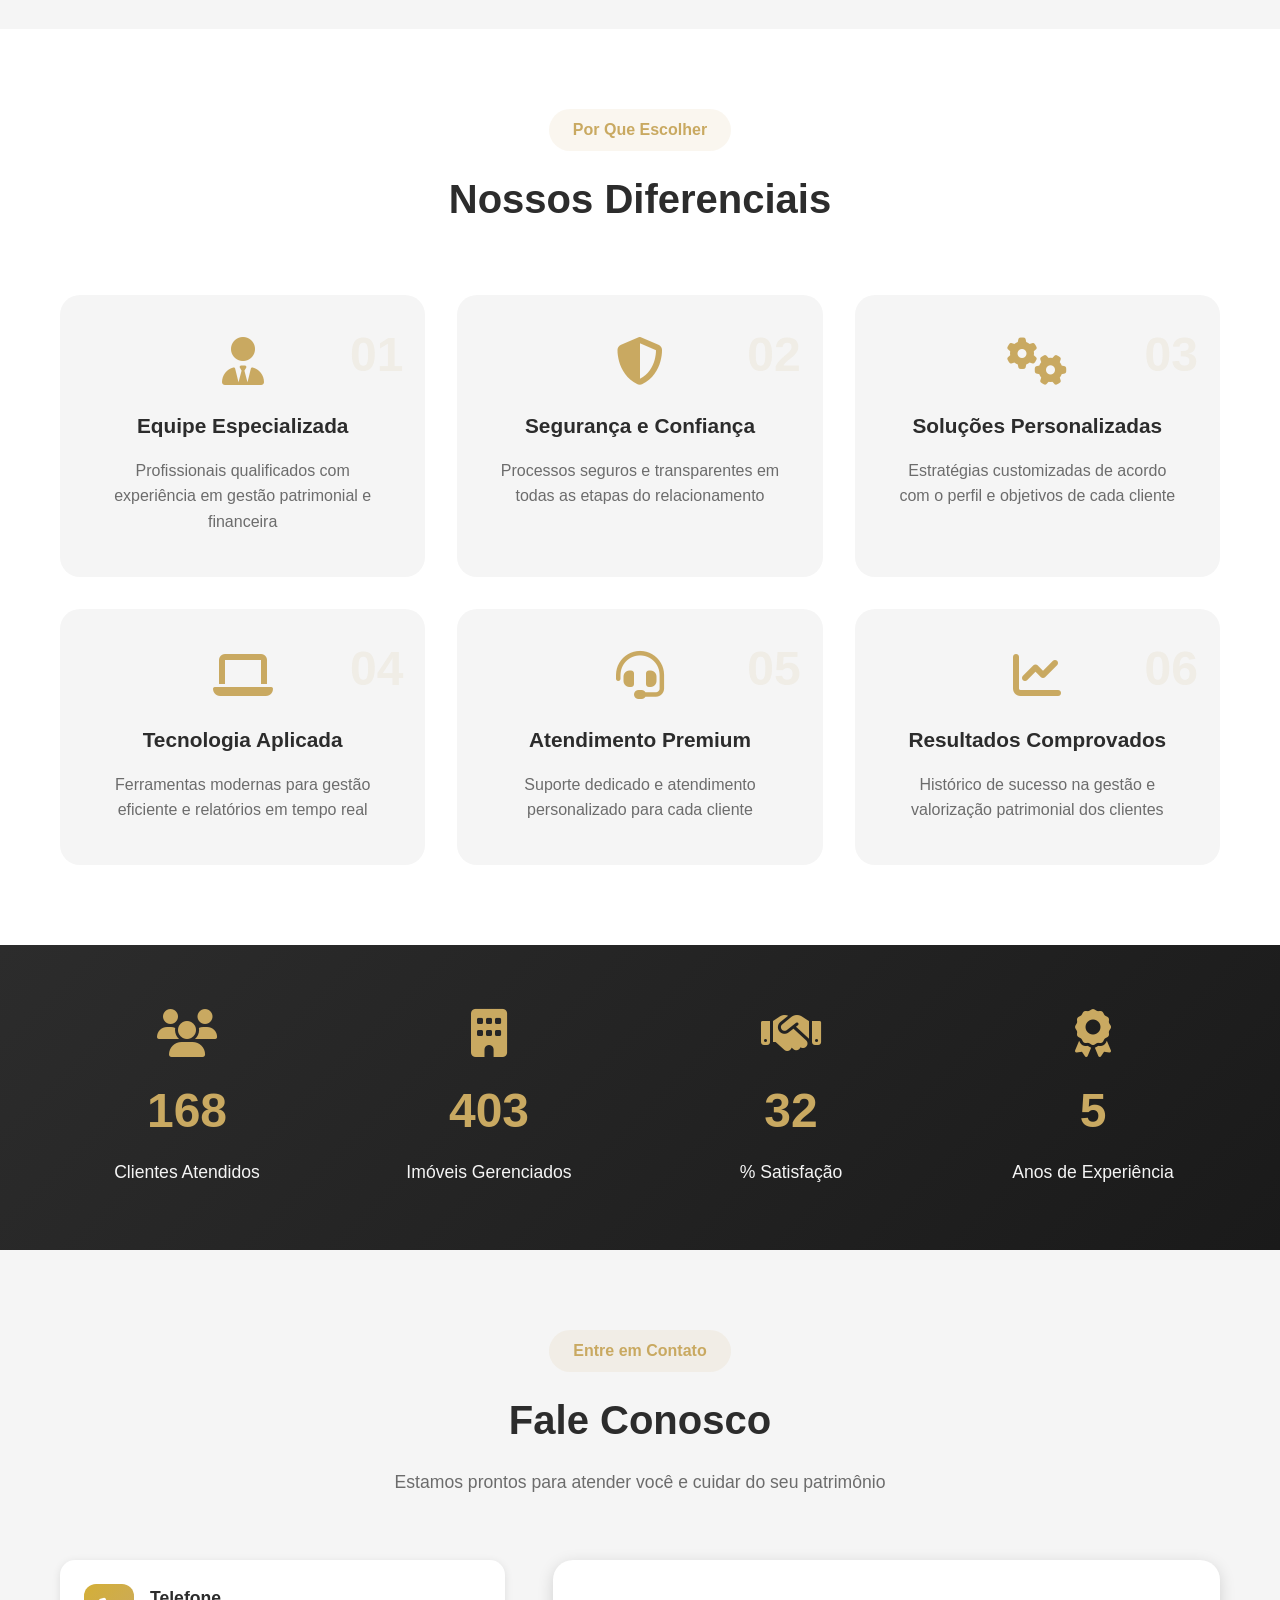
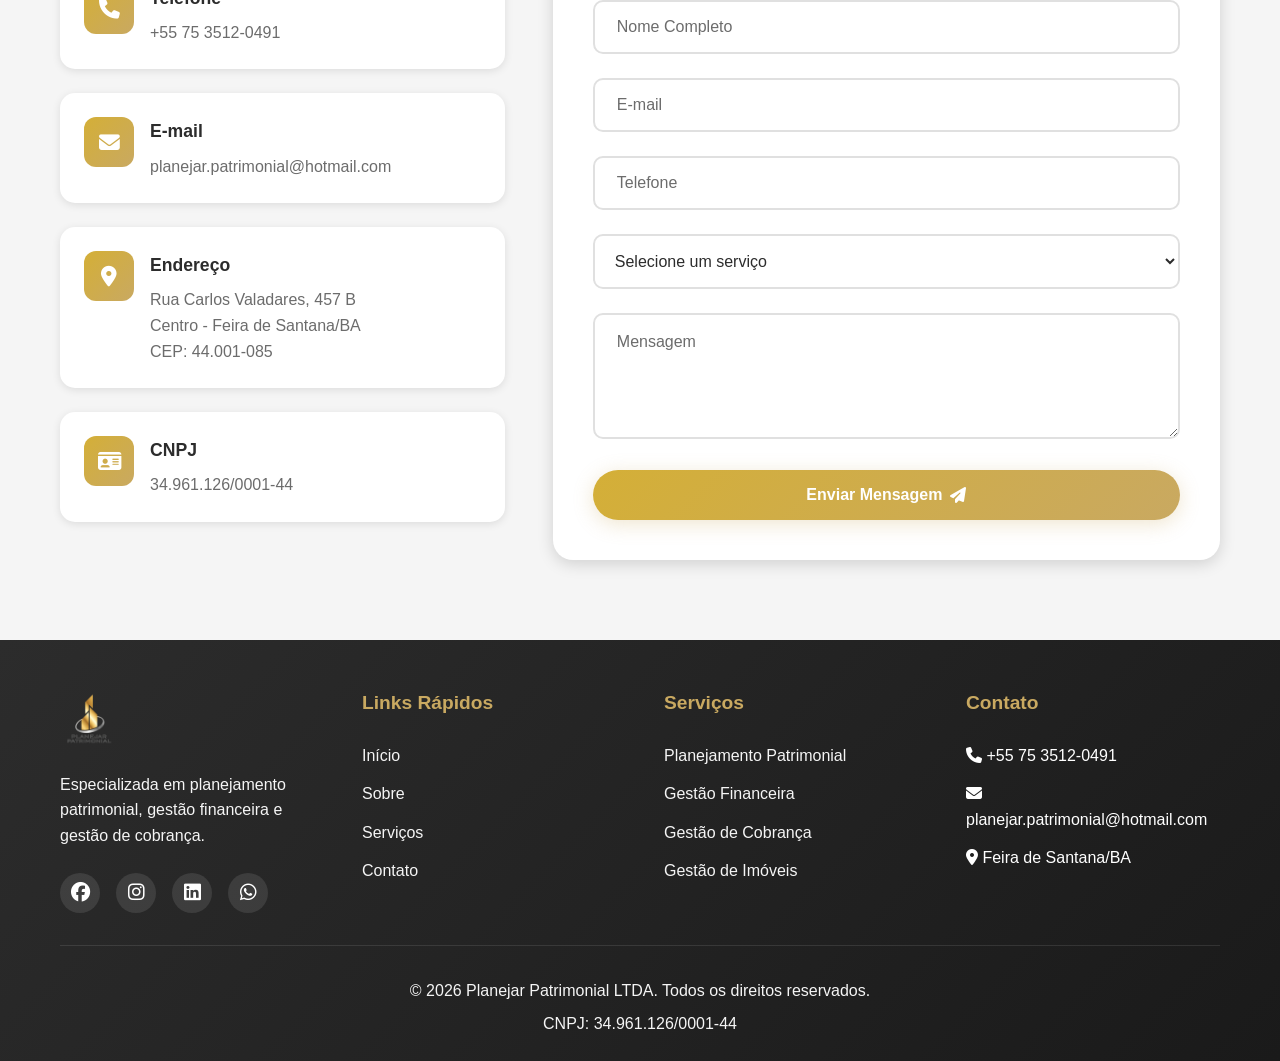
==== commit f7b45fbb: "commit" ====
--- a/index.html
+++ b/index.html
@@ -4,6 +4,7 @@
     <meta charset="UTF-8">
     <meta name="viewport" content="width=device-width, initial-scale=1.0">
     <meta name="description" content="Planejar Patrimonial - Especializada em planejamento patrimonial, gestão financeira e gestão de cobrança para pessoas físicas e jurídicas.">
+    <meta name="facebook-domain-verification" content="dajlqldd2xwr07tjxprdgdus5ymyr3" />
     <title>Planejar Patrimonial - Gestão Patrimonial e Financeira</title>
     <link rel="stylesheet" href="styles.css">
     <link rel="stylesheet" href="https://cdnjs.cloudflare.com/ajax/libs/font-awesome/6.4.0/css/all.min.css">
